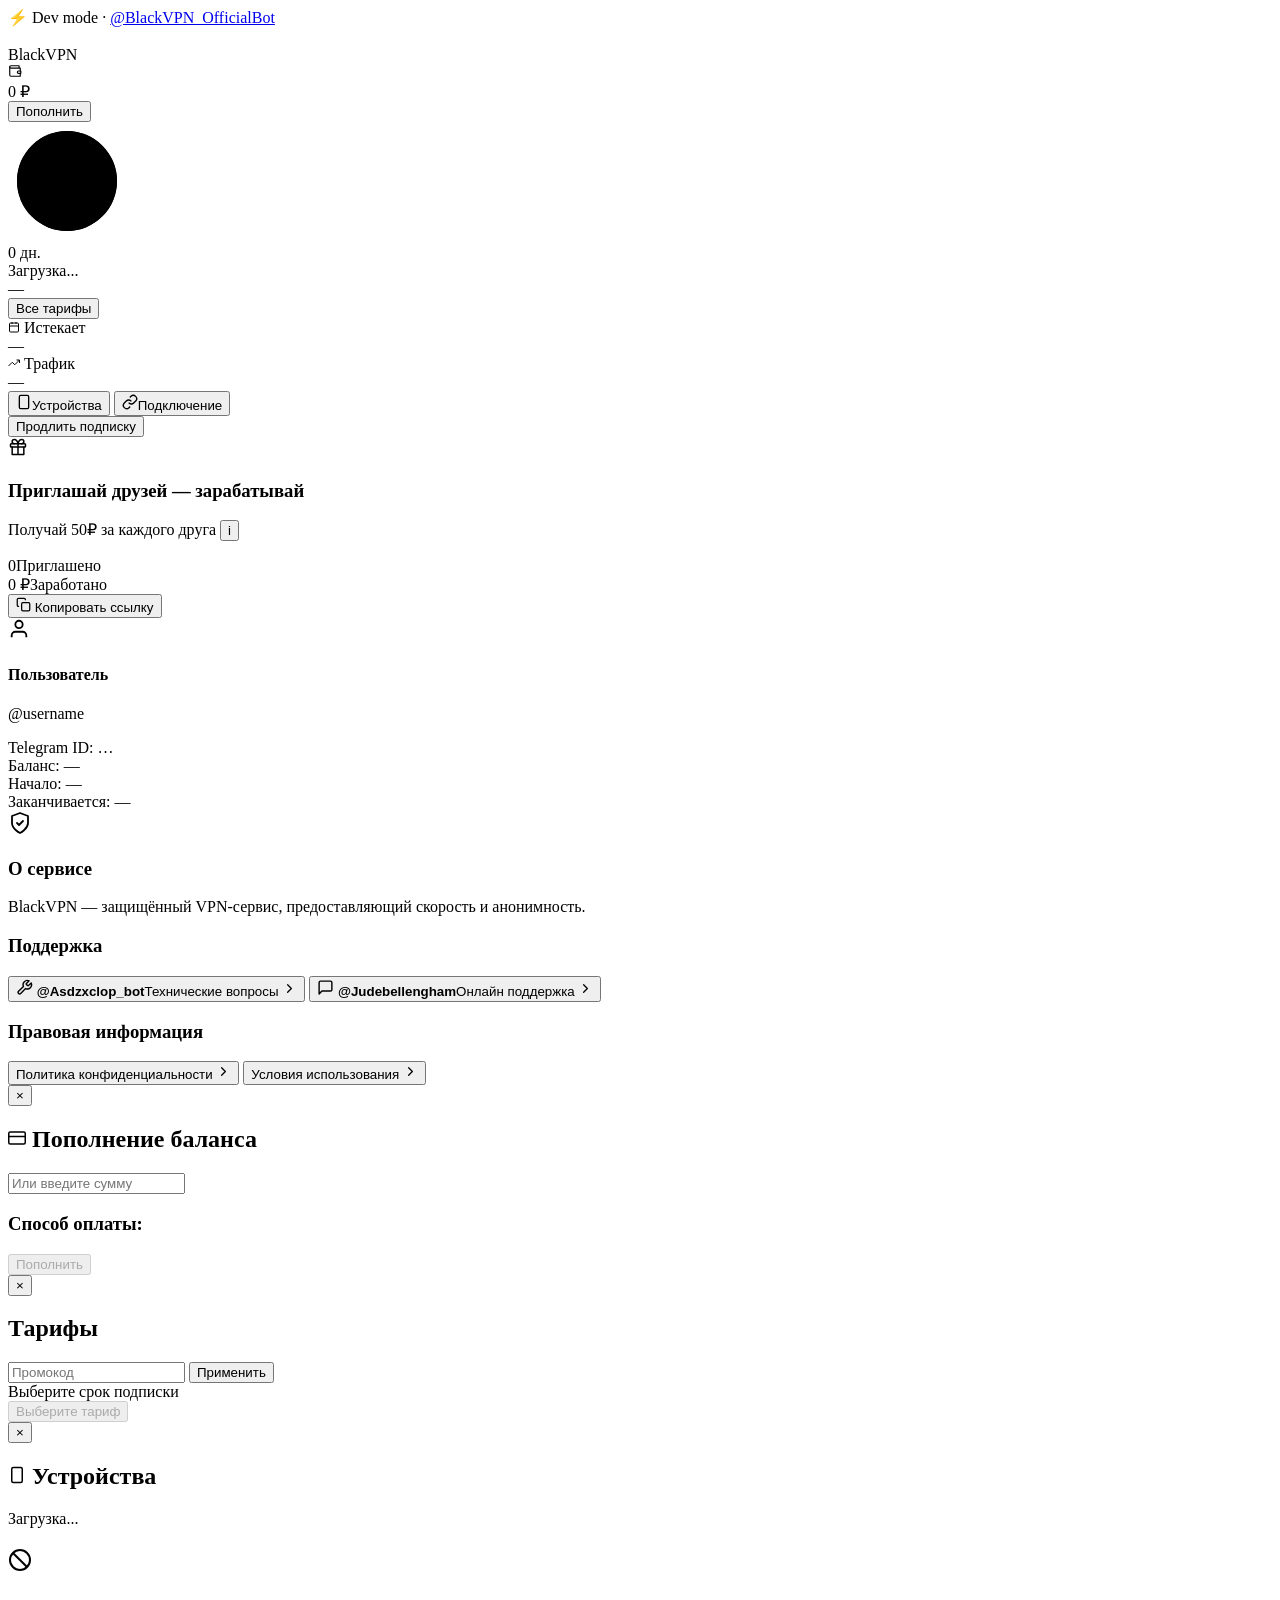
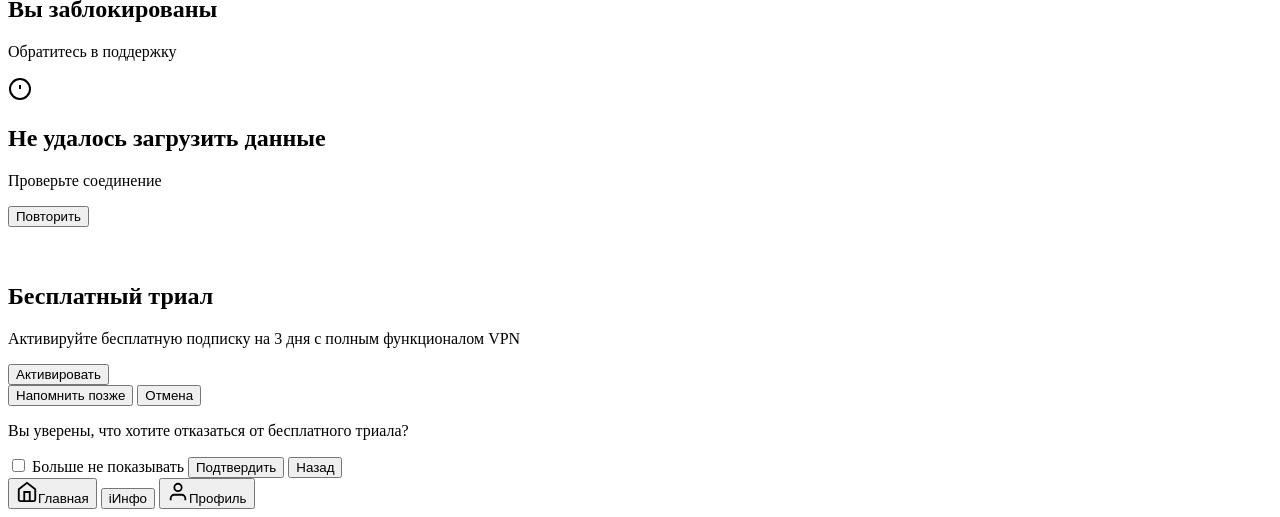
==== web/static/index.html @ 23866b19 "Drop username cell from home info-grid (2-col layout); rename connect field to 'Пользователь'" ====
<!DOCTYPE html>
<html lang="ru">
<head>
    <meta charset="UTF-8">
    <meta name="viewport" content="width=device-width, initial-scale=1.0, viewport-fit=cover">
    <title>BlackVPN</title>
    <link rel="icon" href="data:image/svg+xml,<svg xmlns='http://www.w3.org/2000/svg' viewBox='0 0 24 24' fill='%23e74c3c'><rect x='2' y='2' width='9' height='9' rx='1.5'/><rect x='13' y='2' width='9' height='9' rx='1.5'/><rect x='2' y='13' width='9' height='9' rx='1.5'/><path d='M13 18h2v-2h2v2h2v2h-2v2h-2v-2h-2v-2z'/></svg>">
    <script src="https://telegram.org/js/telegram-web-app.js"></script>
    <link rel="preconnect" href="https://fonts.googleapis.com">
    <link rel="preconnect" href="https://fonts.gstatic.com" crossorigin>
    <link href="https://fonts.googleapis.com/css2?family=Inter:wght@400;500;600;700;800;900&family=Unbounded:wght@500;600;700&display=swap" rel="stylesheet">
    <link rel="stylesheet" href="/styles.css?v=24">
</head>
<body>
    <div class="bg-mesh"></div>
    <div class="dev-notice" id="dev-notice">
        ⚡ Dev mode · <a href="https://t.me/BlackVPN_OfficialBot" target="_blank" rel="noopener">@BlackVPN_OfficialBot</a>
    </div>

    <header class="header">
        <div class="logo">
            <div class="logo-mark"><svg width="15" height="15" viewBox="0 0 24 24" fill="#fff"><rect x="1" y="10" width="2.4" height="4" rx="1.2"/><rect x="5.4" y="6" width="2.4" height="12" rx="1.2"/><rect x="9.8" y="3" width="2.4" height="18" rx="1.2"/><rect x="14.2" y="6" width="2.4" height="12" rx="1.2"/><rect x="18.6" y="10" width="2.4" height="4" rx="1.2"/></svg></div>
            <div class="logo-title">Black<span>VPN</span></div>
        </div>
        <div class="balance-card">
            <svg class="balance-ic" width="14" height="14" viewBox="0 0 24 24" fill="none" stroke="currentColor" stroke-width="2" stroke-linecap="round" stroke-linejoin="round"><path d="M21 12V7H5a2 2 0 0 1 0-4h14v4"/><path d="M3 5v14a2 2 0 0 0 2 2h16v-5"/><path d="M18 12a2 2 0 0 0 0 4h4v-4Z"/></svg>
            <div class="balance-row">
                <span class="balance-amount" id="balance-display" data-skel>0</span>
                <span class="balance-lbl">₽</span>
            </div>
            <button type="button" class="btn-pay" data-action="open-topup">Пополнить</button>
        </div>
    </header>

    <main class="container">
        <div id="tab-home-content">
            <section class="main-card">
                <div class="hero-top">
                    <div class="ring-wrap" id="ring-wrap">
                        <svg class="ring" width="118" height="118" viewBox="0 0 118 118" aria-hidden="true">
                            <defs>
                                <linearGradient id="ringGradRed" x1="0" y1="0" x2="1" y2="1">
                                    <stop offset="0%" stop-color="#ff6b74"/>
                                    <stop offset="100%" stop-color="#d91e33"/>
                                </linearGradient>
                                <linearGradient id="ringGradAmber" x1="0" y1="0" x2="1" y2="1">
                                    <stop offset="0%" stop-color="#ffd08a"/>
                                    <stop offset="100%" stop-color="#e8930c"/>
                                </linearGradient>
                            </defs>
                            <circle class="ring-track" cx="59" cy="59" r="50"/>
                            <circle class="ring-prog" id="ring-prog" cx="59" cy="59" r="50"/>
                        </svg>
                        <div class="ring-center">
                            <span class="days" id="days-count" data-skel>0</span>
                            <span class="days-lbl" id="days-lbl">дн.</span>
                        </div>
                    </div>
                    <div class="hero-side">
                        <span class="badge b-inactive" id="statusBadge">Загрузка...</span>
                        <div class="price-text" id="price-daily-text">—</div>
                        <button type="button" class="btn-soft" data-action="open-tariffs">Все тарифы</button>
                    </div>
                </div>
                <div class="info-grid">
                    <div class="info-cell">
                        <div class="info-lbl">
                            <svg class="ic-amber" width="12" height="12" fill="none" stroke="currentColor" stroke-width="2" viewBox="0 0 24 24"><rect x="3" y="4" width="18" height="18" rx="2"/><path d="M16 2v4M8 2v4M3 10h18"/></svg>
                            <span>Истекает</span>
                        </div>
                        <div class="info-val" id="home-expiry">—</div>
                    </div>
                    <div class="info-cell">
                        <div class="info-lbl">
                            <svg class="ic-violet" width="12" height="12" fill="none" stroke="currentColor" stroke-width="2" viewBox="0 0 24 24"><polyline points="23 6 13.5 15.5 8.5 10.5 1 18"/><polyline points="17 6 23 6 23 12"/></svg>
                            <span>Трафик</span>
                        </div>
                        <div class="info-val" id="home-traffic">—</div>
                    </div>
                </div>
                <div class="card-actions">
                    <button type="button" class="btn-secondary" data-action="open-devices"><svg width="16" height="16" fill="none" stroke="currentColor" stroke-width="2" viewBox="0 0 24 24"><rect x="5" y="2" width="14" height="20" rx="2"/><path d="M12 18h.01"/></svg>Устройства</button>
                    <button type="button" class="btn-secondary" data-action="open-connect"><svg width="16" height="16" fill="none" stroke="currentColor" stroke-width="2" viewBox="0 0 24 24"><path d="M10 13a5 5 0 007.54.54l3-3a5 5 0 00-7.07-7.07l-1.72 1.71"/><path d="M14 11a5 5 0 00-7.54-.54l-3 3a5 5 0 007.07 7.07l1.71-1.71"/></svg>Подключение</button>
                </div>
                <button type="button" class="btn-primary-action" data-action="buy-days">Продлить подписку</button>
            </section>

            <section class="referral-card">
                <div class="ref-head">
                    <div class="ref-icon"><svg width="20" height="20" fill="none" stroke="currentColor" stroke-width="1.8" viewBox="0 0 24 24" stroke-linecap="round" stroke-linejoin="round"><rect x="3" y="8" width="18" height="4" rx="1"/><path d="M12 8v13M5 12v9h14v-9"/><path d="M7.5 8a2.5 2.5 0 0 1 0-5C11 3 12 8 12 8s1-5 4.5-5a2.5 2.5 0 0 1 0 5"/></svg></div>
                    <div class="ref-head-text">
                        <h3>Приглашай друзей — зарабатывай</h3>
                        <p>Получай <span id="ref-reward-text">50₽</span> за каждого друга <button type="button" class="info-circle info-circle-red" data-action="referral-info" aria-label="Подробнее о реферальной программе">i</button></p>
                    </div>
                </div>
                <div class="referral-stats">
                    <div class="ref-stat"><span class="ref-stat-num" id="ref-count">0</span><span class="ref-stat-lbl">Приглашено</span></div>
                    <div class="ref-stat"><span class="ref-stat-num" id="ref-earned">0 ₽</span><span class="ref-stat-lbl">Заработано</span></div>
                </div>
                <button type="button" class="btn-ref-link" data-action="copy-referral"><svg width="15" height="15" fill="none" stroke="currentColor" stroke-width="2" viewBox="0 0 24 24"><rect x="9" y="9" width="13" height="13" rx="2"/><path d="M5 15H4a2 2 0 01-2-2V4a2 2 0 012-2h9a2 2 0 012 2v1"/></svg> Копировать ссылку</button>
                <div class="ref-link-display" id="ref-link-display"></div>
            </section>
        </div>

        <div id="tab-profile-content" class="profile-card">
            <div class="user-profile-header">
                <img id="user-photo" class="user-avatar" style="display:none;" alt="">
                <div id="user-avatar-placeholder" class="user-avatar"><svg width="22" height="22" fill="none" stroke="currentColor" stroke-width="2" viewBox="0 0 24 24"><path d="M20 21v-2a4 4 0 00-4-4H8a4 4 0 00-4 4v2"/><circle cx="12" cy="7" r="4"/></svg></div>
                <div class="user-details">
                    <h4 id="user-name">Пользователь</h4>
                    <p id="user-username">@username</p>
                </div>
            </div>
            <div class="profile-info-block">Telegram ID: <span id="user-id">…</span></div>
            <div class="profile-info-block">Баланс: <span id="profile-balance">—</span></div>
            <div class="profile-info-block">Начало: <span id="profile-sub-start">—</span></div>
            <div class="profile-info-block">Заканчивается: <span id="profile-sub-end">—</span></div>
        </div>

        <div id="tab-info-content" class="info-card">
            <div class="info-hero">
                <div class="info-hero-icon"><svg width="24" height="24" fill="none" stroke="currentColor" stroke-width="1.8" viewBox="0 0 24 24" stroke-linecap="round" stroke-linejoin="round"><path d="M12 22s8-4 8-10V5l-8-3-8 3v7c0 6 8 10 8 10z"/><polyline points="9 12 11 14 15 10"/></svg></div>
                <h3>О сервисе</h3>
                <p>BlackVPN — защищённый VPN-сервис, предоставляющий скорость и анонимность.</p>
            </div>
            <div class="info-section">
                <h3>Поддержка</h3>
                <div class="support-row">
                    <button type="button" class="support-btn" data-action="support-tech">
                        <span class="support-btn-icon"><svg width="17" height="17" fill="none" stroke="currentColor" stroke-width="2" viewBox="0 0 24 24" stroke-linecap="round" stroke-linejoin="round"><path d="M14.7 6.3a1 1 0 0 0 0 1.4l1.6 1.6a1 1 0 0 0 1.4 0l3.77-3.77a6 6 0 0 1-7.94 7.94l-6.91 6.91a2.12 2.12 0 0 1-3-3l6.91-6.91a6 6 0 0 1 7.94-7.94l-3.76 3.76z"/></svg></span>
                        <span class="support-btn-text"><b>@Asdzxclop_bot</b><span>Технические вопросы</span></span>
                        <svg width="15" height="15" fill="none" stroke="currentColor" stroke-width="2" viewBox="0 0 24 24" stroke-linecap="round" stroke-linejoin="round"><polyline points="9 18 15 12 9 6"/></svg>
                    </button>
                    <button type="button" class="support-btn" data-action="support-online">
                        <span class="support-btn-icon"><svg width="17" height="17" fill="none" stroke="currentColor" stroke-width="2" viewBox="0 0 24 24" stroke-linecap="round" stroke-linejoin="round"><path d="M21 15a2 2 0 01-2 2H7l-4 4V5a2 2 0 012-2h14a2 2 0 012 2z"/></svg></span>
                        <span class="support-btn-text"><b>@Judebellengham</b><span>Онлайн поддержка</span></span>
                        <svg width="15" height="15" fill="none" stroke="currentColor" stroke-width="2" viewBox="0 0 24 24" stroke-linecap="round" stroke-linejoin="round"><polyline points="9 18 15 12 9 6"/></svg>
                    </button>
                </div>
            </div>
            <div class="info-section">
                <h3>Правовая информация</h3>
                <button type="button" class="btn-info-link" data-action="open-privacy">Политика конфиденциальности <svg width="15" height="15" fill="none" stroke="currentColor" stroke-width="2" viewBox="0 0 24 24" stroke-linecap="round" stroke-linejoin="round"><polyline points="9 18 15 12 9 6"/></svg></button>
                <button type="button" class="btn-info-link btn-info-link-gap" data-action="open-terms">Условия использования <svg width="15" height="15" fill="none" stroke="currentColor" stroke-width="2" viewBox="0 0 24 24" stroke-linecap="round" stroke-linejoin="round"><polyline points="9 18 15 12 9 6"/></svg></button>
            </div>
        </div>
    </main>

    <!-- Top-up modal -->
    <div class="modal-overlay" id="topup-modal">
        <div class="modal" role="dialog" aria-modal="true" aria-label="Пополнение баланса">
            <button type="button" class="modal-close" data-action="close-modal" aria-label="Закрыть">&times;</button>
            <h2><svg width="18" height="18" fill="none" stroke="currentColor" stroke-width="2" viewBox="0 0 24 24"><rect x="1" y="4" width="22" height="16" rx="2"/><path d="M1 10h22"/></svg> Пополнение баланса</h2>
            <div class="amount-presets" id="amount-presets"></div>
            <input type="number" inputmode="numeric" class="custom-amount" id="custom-amount" placeholder="Или введите сумму" min="50">
            <div class="payment-methods">
                <h3>Способ оплаты:</h3>
                <div id="payment-methods-list"></div>
            </div>
            <button type="button" class="btn-confirm" id="btn-confirm-topup" data-action="confirm-topup" disabled>Пополнить</button>
        </div>
    </div>

    <!-- Tariffs modal -->
    <div class="modal-overlay" id="tariffs-modal">
        <div class="modal" role="dialog" aria-modal="true" aria-label="Тарифы">
            <button type="button" class="modal-close" data-action="close-modal" aria-label="Закрыть">&times;</button>
            <h2>Тарифы</h2>
            <div class="promo-section">
                <input type="text" class="promo-input" id="promo-input" placeholder="Промокод" maxlength="50" autocomplete="off" autocapitalize="characters" spellcheck="false">
                <button type="button" class="promo-btn" id="promo-btn" data-action="apply-promo">Применить</button>
                <div class="promo-status" id="promo-status"></div>
            </div>
            <div class="tariff-hint">Выберите срок подписки</div>
            <div class="tariff-list" id="tariff-list"></div>
            <button type="button" class="btn-confirm" id="btn-confirm-tariff" data-action="confirm-tariff" disabled>Выберите тариф</button>
        </div>
    </div>

    <!-- Devices modal -->
    <div class="modal-overlay" id="devices-modal">
        <div class="modal" role="dialog" aria-modal="true" aria-label="Устройства">
            <button type="button" class="modal-close" data-action="close-modal" aria-label="Закрыть">&times;</button>
            <h2><svg width="18" height="18" fill="none" stroke="currentColor" stroke-width="2" viewBox="0 0 24 24"><rect x="5" y="2" width="14" height="20" rx="2"/><path d="M12 18h.01"/></svg> Устройства</h2>
            <div id="devices-content" class="devices-content">
                <div class="devices-loading">Загрузка...</div>
            </div>
        </div>
    </div>

    <!-- Unified dialog -->
    <div class="modal-overlay" id="dialog-modal">
        <div class="modal" role="dialog" aria-modal="true">
            <div class="custom-modal-icon" id="dialog-icon"></div>
            <h2 id="dialog-title"></h2>
            <p id="dialog-message" class="custom-modal-msg"></p>
            <div id="dialog-buttons" class="custom-modal-buttons"></div>
        </div>
    </div>

    <!-- Banned overlay -->
    <div class="banned-overlay" id="banned-overlay">
        <div class="banned-icon"><svg width="24" height="24" fill="none" stroke="currentColor" stroke-width="2" viewBox="0 0 24 24"><circle cx="12" cy="12" r="10"/><line x1="4.93" y1="4.93" x2="19.07" y2="19.07"/></svg></div>
        <h2>Вы заблокированы</h2>
        <p>Обратитесь в поддержку</p>
    </div>

    <!-- Initial load error -->
    <div class="error-overlay" id="error-overlay">
        <div class="error-card">
            <div class="banned-icon"><svg width="24" height="24" fill="none" stroke="currentColor" stroke-width="2" viewBox="0 0 24 24"><circle cx="12" cy="12" r="10"/><line x1="12" y1="8" x2="12" y2="12"/><line x1="12" y1="16" x2="12.01" y2="16"/></svg></div>
            <h2>Не удалось загрузить данные</h2>
            <p id="error-text">Проверьте соединение</p>
            <button type="button" class="btn-confirm" data-action="retry-load">Повторить</button>
        </div>
    </div>

    <!-- Trial overlay -->
    <div class="trial-overlay" id="trial-overlay">
        <div class="trial-modal" id="trial-modal">
            <div class="trial-icon"><svg width="32" height="32" fill="none" stroke="#fff" stroke-width="1.8" viewBox="0 0 24 24" stroke-linecap="round" stroke-linejoin="round"><rect x="3" y="8" width="18" height="4" rx="1"/><path d="M12 8v13M5 12v9h14v-9"/><path d="M7.5 8a2.5 2.5 0 0 1 0-5C11 3 12 8 12 8s1-5 4.5-5a2.5 2.5 0 0 1 0 5"/></svg></div>
            <h2>Бесплатный триал</h2>
            <p class="trial-desc">Активируйте бесплатную подписку на 3 дня с полным функционалом VPN</p>
            <button type="button" class="trial-btn-activate" id="trial-btn-activate" data-action="trial-activate">Активировать</button>
            <div class="trial-secondary">
                <button type="button" class="trial-btn-second" data-action="trial-remind">Напомнить позже</button>
                <button type="button" class="trial-btn-second" data-action="trial-cancel">Отмена</button>
            </div>
        </div>
        <div class="trial-cancel-dialog" id="trial-cancel-dialog">
            <p>Вы уверены, что хотите отказаться от бесплатного триала?</p>
            <label class="trial-checkbox">
                <input type="checkbox" id="trial-dont-show">
                <span class="trial-checkmark"></span>
                Больше не показывать
            </label>
            <button type="button" class="trial-btn-confirm" data-action="trial-cancel-confirm">Подтвердить</button>
            <button type="button" class="trial-btn-back" data-action="trial-cancel-back">Назад</button>
        </div>
    </div>

    <nav class="bottom-nav">
        <button type="button" class="nav-item active" id="nav-home" data-action="switch-tab" data-tab="home"><span class="nav-icon"><svg width="22" height="22" fill="none" stroke="currentColor" stroke-width="2" viewBox="0 0 24 24"><path d="M3 9l9-7 9 7v11a2 2 0 01-2 2H5a2 2 0 01-2-2z"/><polyline points="9 22 9 12 15 12 15 22"/></svg></span>Главная</button>
        <button type="button" class="nav-item" id="nav-info" data-action="switch-tab" data-tab="info"><span class="nav-icon"><span class="info-circle info-circle-nav">i</span></span>Инфо</button>
        <button type="button" class="nav-item" id="nav-profile" data-action="switch-tab" data-tab="profile"><span class="nav-icon"><svg width="22" height="22" fill="none" stroke="currentColor" stroke-width="2" viewBox="0 0 24 24"><path d="M20 21v-2a4 4 0 00-4-4H8a4 4 0 00-4 4v2"/><circle cx="12" cy="7" r="4"/></svg></span>Профиль</button>
    </nav>

    <script type="module" src="/js/main.js?v=8"></script>
</body>
</html>
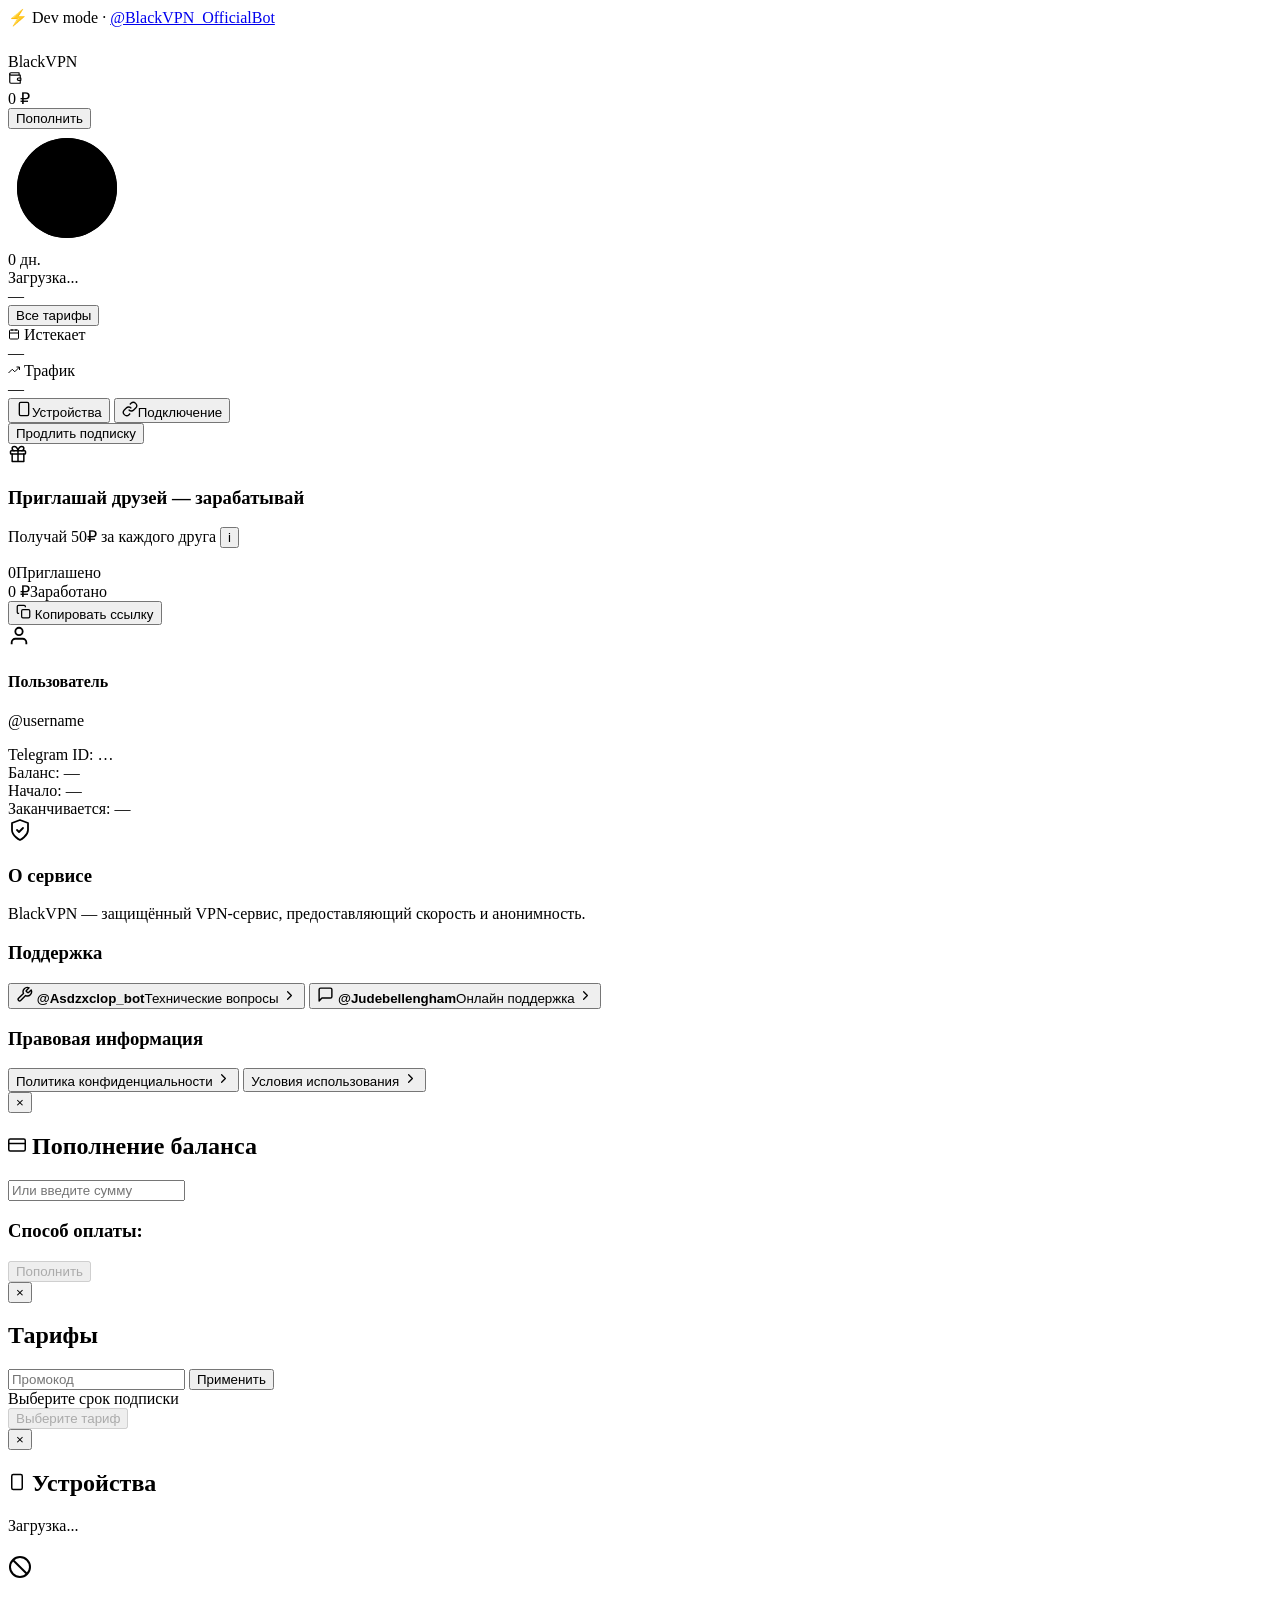
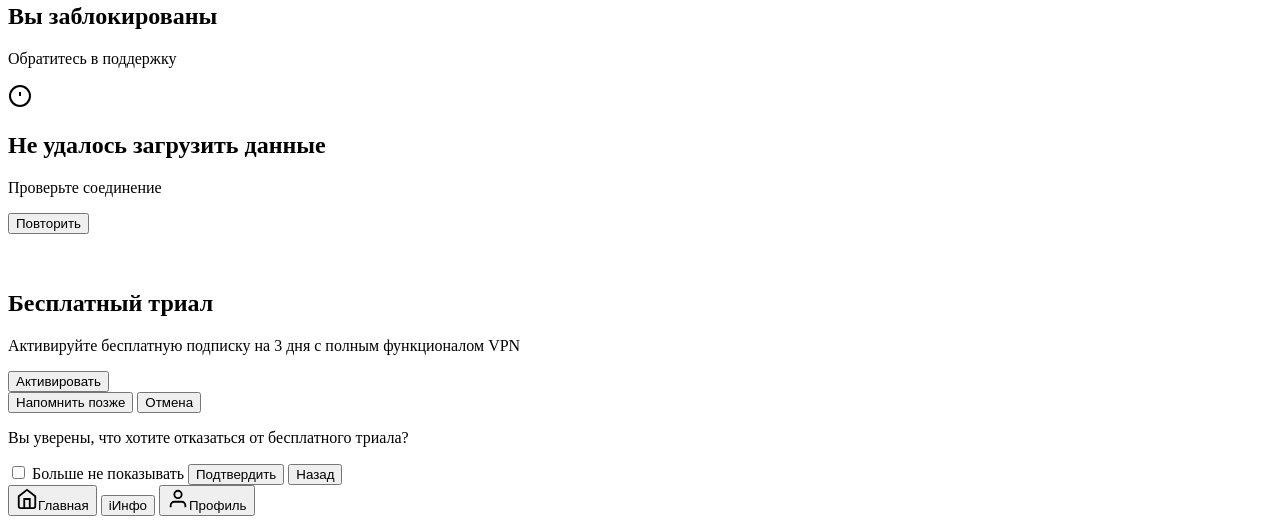
==== commit d1f2acdb: "Use connect-page brand logo mark on home header" ====
--- a/web/static/index.html
+++ b/web/static/index.html
@@ -19,7 +19,7 @@
 
     <header class="header">
         <div class="logo">
-            <div class="logo-mark"><svg width="15" height="15" viewBox="0 0 24 24" fill="#fff"><rect x="1" y="10" width="2.4" height="4" rx="1.2"/><rect x="5.4" y="6" width="2.4" height="12" rx="1.2"/><rect x="9.8" y="3" width="2.4" height="18" rx="1.2"/><rect x="14.2" y="6" width="2.4" height="12" rx="1.2"/><rect x="18.6" y="10" width="2.4" height="4" rx="1.2"/></svg></div>
+            <div class="logo-mark"><svg width="22" height="22" viewBox="0 0 24 24" fill="#fff"><rect x="1" y="10" width="2" height="4" rx="1"/><rect x="5" y="6" width="2" height="12" rx="1"/><rect x="9" y="3" width="2" height="18" rx="1"/><rect x="13" y="6" width="2" height="12" rx="1"/><rect x="17" y="8" width="2" height="8" rx="1"/><rect x="21" y="10" width="2" height="4" rx="1"/></svg></div>
             <div class="logo-title">Black<span>VPN</span></div>
         </div>
         <div class="balance-card">
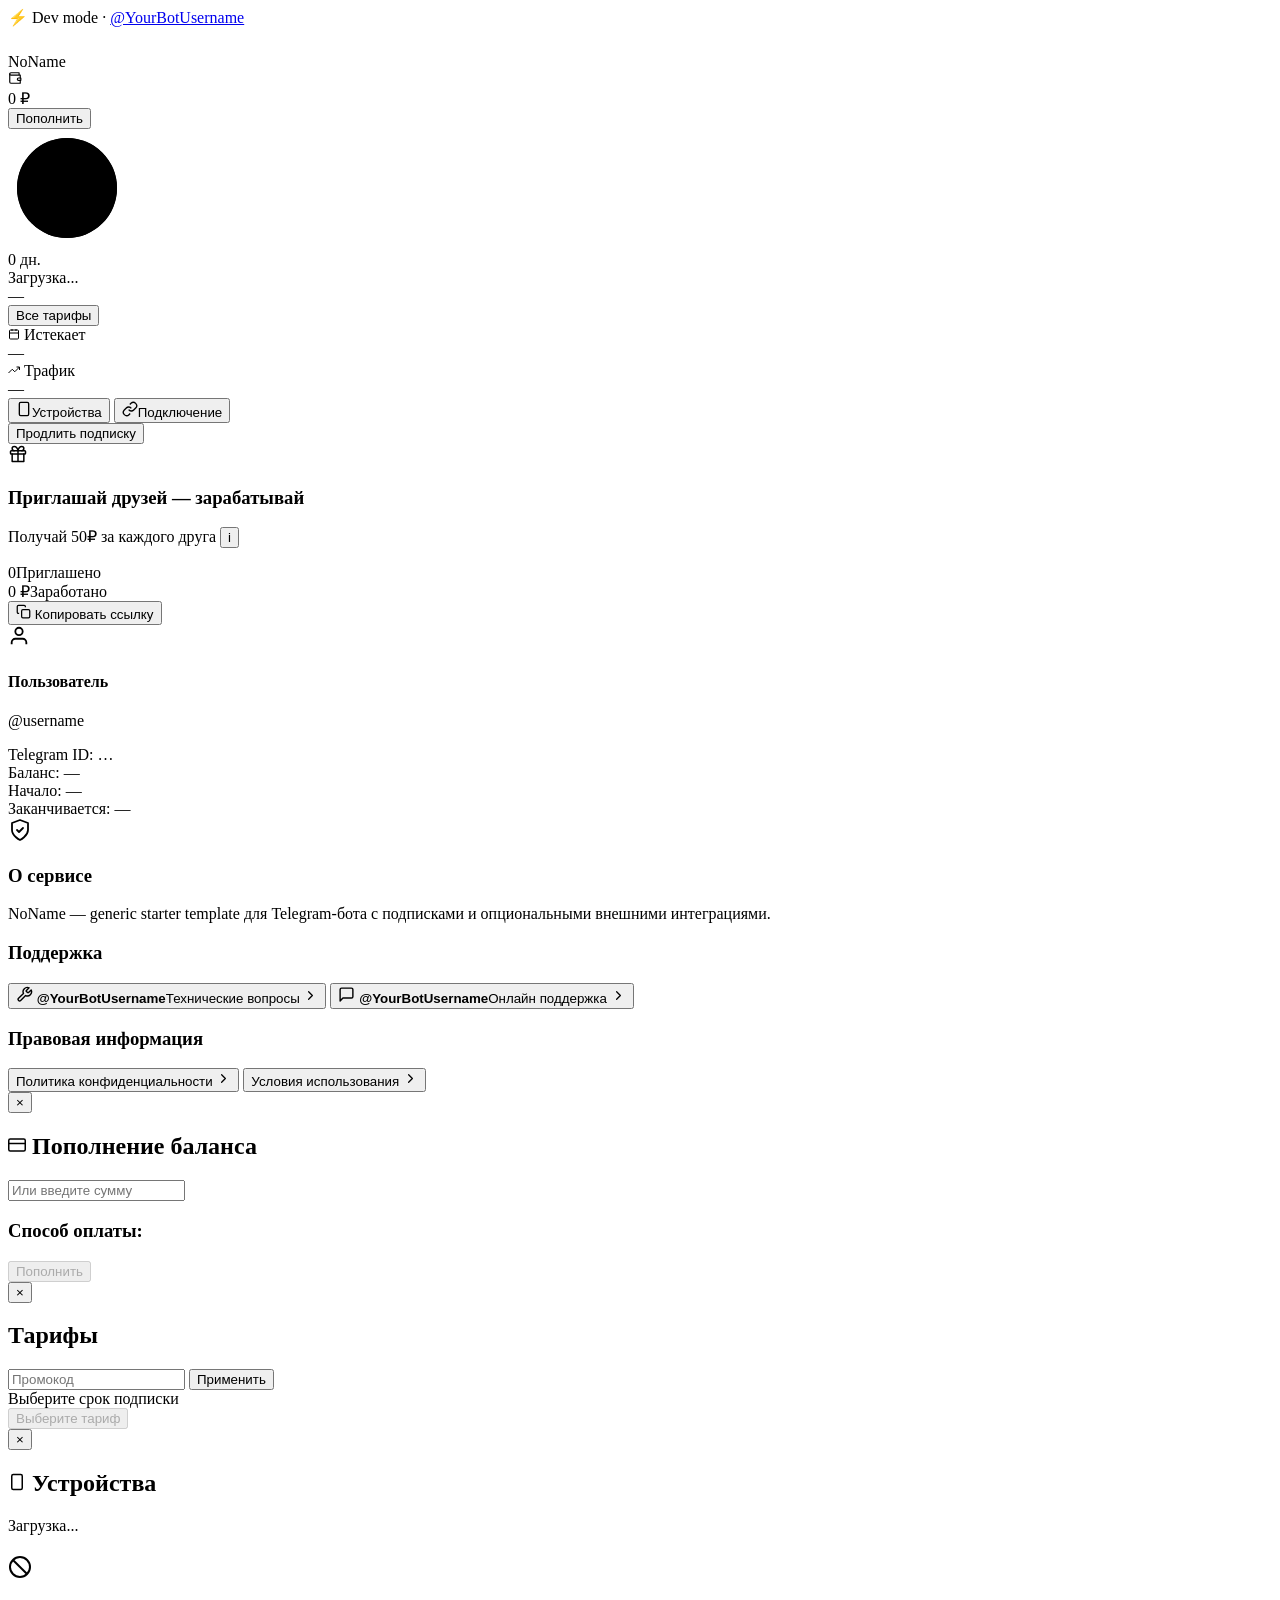
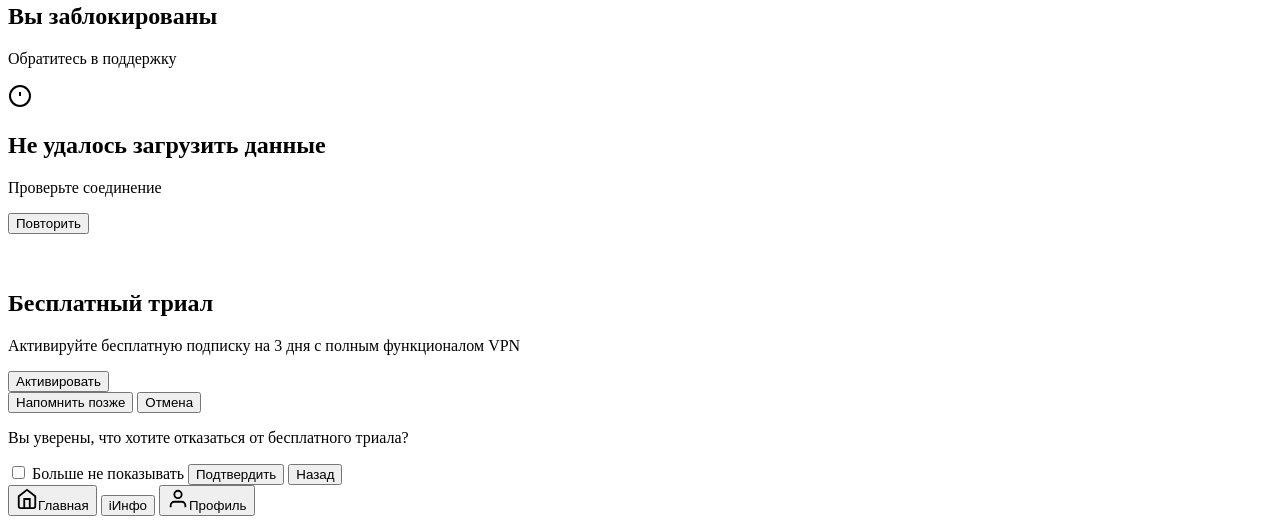
==== commit 382a47ae: "Prepare safe public template (NoName): sanitize branding, credentials and infrastructure references" ====
--- a/web/static/index.html
+++ b/web/static/index.html
@@ -3,24 +3,24 @@
 <head>
     <meta charset="UTF-8">
     <meta name="viewport" content="width=device-width, initial-scale=1.0, viewport-fit=cover">
-    <title>BlackVPN</title>
+    <title>NoName</title>
     <link rel="icon" href="data:image/svg+xml,<svg xmlns='http://www.w3.org/2000/svg' viewBox='0 0 24 24' fill='%23e74c3c'><rect x='2' y='2' width='9' height='9' rx='1.5'/><rect x='13' y='2' width='9' height='9' rx='1.5'/><rect x='2' y='13' width='9' height='9' rx='1.5'/><path d='M13 18h2v-2h2v2h2v2h-2v2h-2v-2h-2v-2z'/></svg>">
     <script src="https://telegram.org/js/telegram-web-app.js"></script>
     <link rel="preconnect" href="https://fonts.googleapis.com">
     <link rel="preconnect" href="https://fonts.gstatic.com" crossorigin>
     <link href="https://fonts.googleapis.com/css2?family=Inter:wght@400;500;600;700;800;900&family=Unbounded:wght@500;600;700&display=swap" rel="stylesheet">
-    <link rel="stylesheet" href="/styles.css?v=24">
+    <link rel="stylesheet" href="/styles.css?v=26">
 </head>
 <body>
     <div class="bg-mesh"></div>
     <div class="dev-notice" id="dev-notice">
-        ⚡ Dev mode · <a href="https://t.me/BlackVPN_OfficialBot" target="_blank" rel="noopener">@BlackVPN_OfficialBot</a>
+        ⚡ Dev mode · <a href="https://t.me/YourBotUsername" target="_blank" rel="noopener">@YourBotUsername</a>
     </div>
 
     <header class="header">
         <div class="logo">
             <div class="logo-mark"><svg width="22" height="22" viewBox="0 0 24 24" fill="#fff"><rect x="1" y="10" width="2" height="4" rx="1"/><rect x="5" y="6" width="2" height="12" rx="1"/><rect x="9" y="3" width="2" height="18" rx="1"/><rect x="13" y="6" width="2" height="12" rx="1"/><rect x="17" y="8" width="2" height="8" rx="1"/><rect x="21" y="10" width="2" height="4" rx="1"/></svg></div>
-            <div class="logo-title">Black<span>VPN</span></div>
+            <div class="logo-title">No<span>Name</span></div>
         </div>
         <div class="balance-card">
             <svg class="balance-ic" width="14" height="14" viewBox="0 0 24 24" fill="none" stroke="currentColor" stroke-width="2" stroke-linecap="round" stroke-linejoin="round"><path d="M21 12V7H5a2 2 0 0 1 0-4h14v4"/><path d="M3 5v14a2 2 0 0 0 2 2h16v-5"/><path d="M18 12a2 2 0 0 0 0 4h4v-4Z"/></svg>
@@ -47,6 +47,18 @@
                                     <stop offset="0%" stop-color="#ffd08a"/>
                                     <stop offset="100%" stop-color="#e8930c"/>
                                 </linearGradient>
+                                <linearGradient id="ringGradGreen" x1="0" y1="0" x2="1" y2="1">
+                                    <stop offset="0%" stop-color="#63e6a5"/>
+                                    <stop offset="100%" stop-color="#1f9d53"/>
+                                </linearGradient>
+                                <linearGradient id="ringGradBlue" x1="0" y1="0" x2="1" y2="1">
+                                    <stop offset="0%" stop-color="#7ab8ff"/>
+                                    <stop offset="100%" stop-color="#2b7de0"/>
+                                </linearGradient>
+                                <linearGradient id="ringGradViolet" x1="0" y1="0" x2="1" y2="1">
+                                    <stop offset="0%" stop-color="#d0b5fa"/>
+                                    <stop offset="100%" stop-color="#8b5cf6"/>
+                                </linearGradient>
                             </defs>
                             <circle class="ring-track" cx="59" cy="59" r="50"/>
                             <circle class="ring-prog" id="ring-prog" cx="59" cy="59" r="50"/>
@@ -121,19 +133,19 @@
             <div class="info-hero">
                 <div class="info-hero-icon"><svg width="24" height="24" fill="none" stroke="currentColor" stroke-width="1.8" viewBox="0 0 24 24" stroke-linecap="round" stroke-linejoin="round"><path d="M12 22s8-4 8-10V5l-8-3-8 3v7c0 6 8 10 8 10z"/><polyline points="9 12 11 14 15 10"/></svg></div>
                 <h3>О сервисе</h3>
-                <p>BlackVPN — защищённый VPN-сервис, предоставляющий скорость и анонимность.</p>
+                <p>NoName — generic starter template для Telegram-бота с подписками и опциональными внешними интеграциями.</p>
             </div>
             <div class="info-section">
                 <h3>Поддержка</h3>
                 <div class="support-row">
                     <button type="button" class="support-btn" data-action="support-tech">
                         <span class="support-btn-icon"><svg width="17" height="17" fill="none" stroke="currentColor" stroke-width="2" viewBox="0 0 24 24" stroke-linecap="round" stroke-linejoin="round"><path d="M14.7 6.3a1 1 0 0 0 0 1.4l1.6 1.6a1 1 0 0 0 1.4 0l3.77-3.77a6 6 0 0 1-7.94 7.94l-6.91 6.91a2.12 2.12 0 0 1-3-3l6.91-6.91a6 6 0 0 1 7.94-7.94l-3.76 3.76z"/></svg></span>
-                        <span class="support-btn-text"><b>@Asdzxclop_bot</b><span>Технические вопросы</span></span>
+                        <span class="support-btn-text"><b>@YourBotUsername</b><span>Технические вопросы</span></span>
                         <svg width="15" height="15" fill="none" stroke="currentColor" stroke-width="2" viewBox="0 0 24 24" stroke-linecap="round" stroke-linejoin="round"><polyline points="9 18 15 12 9 6"/></svg>
                     </button>
                     <button type="button" class="support-btn" data-action="support-online">
                         <span class="support-btn-icon"><svg width="17" height="17" fill="none" stroke="currentColor" stroke-width="2" viewBox="0 0 24 24" stroke-linecap="round" stroke-linejoin="round"><path d="M21 15a2 2 0 01-2 2H7l-4 4V5a2 2 0 012-2h14a2 2 0 012 2z"/></svg></span>
-                        <span class="support-btn-text"><b>@Judebellengham</b><span>Онлайн поддержка</span></span>
+                        <span class="support-btn-text"><b>@YourBotUsername</b><span>Онлайн поддержка</span></span>
                         <svg width="15" height="15" fill="none" stroke="currentColor" stroke-width="2" viewBox="0 0 24 24" stroke-linecap="round" stroke-linejoin="round"><polyline points="9 18 15 12 9 6"/></svg>
                     </button>
                 </div>
@@ -245,6 +257,6 @@
         <button type="button" class="nav-item" id="nav-profile" data-action="switch-tab" data-tab="profile"><span class="nav-icon"><svg width="22" height="22" fill="none" stroke="currentColor" stroke-width="2" viewBox="0 0 24 24"><path d="M20 21v-2a4 4 0 00-4-4H8a4 4 0 00-4 4v2"/><circle cx="12" cy="7" r="4"/></svg></span>Профиль</button>
     </nav>
 
-    <script type="module" src="/js/main.js?v=8"></script>
+    <script type="module" src="/js/main.js?v=14"></script>
 </body>
 </html>
